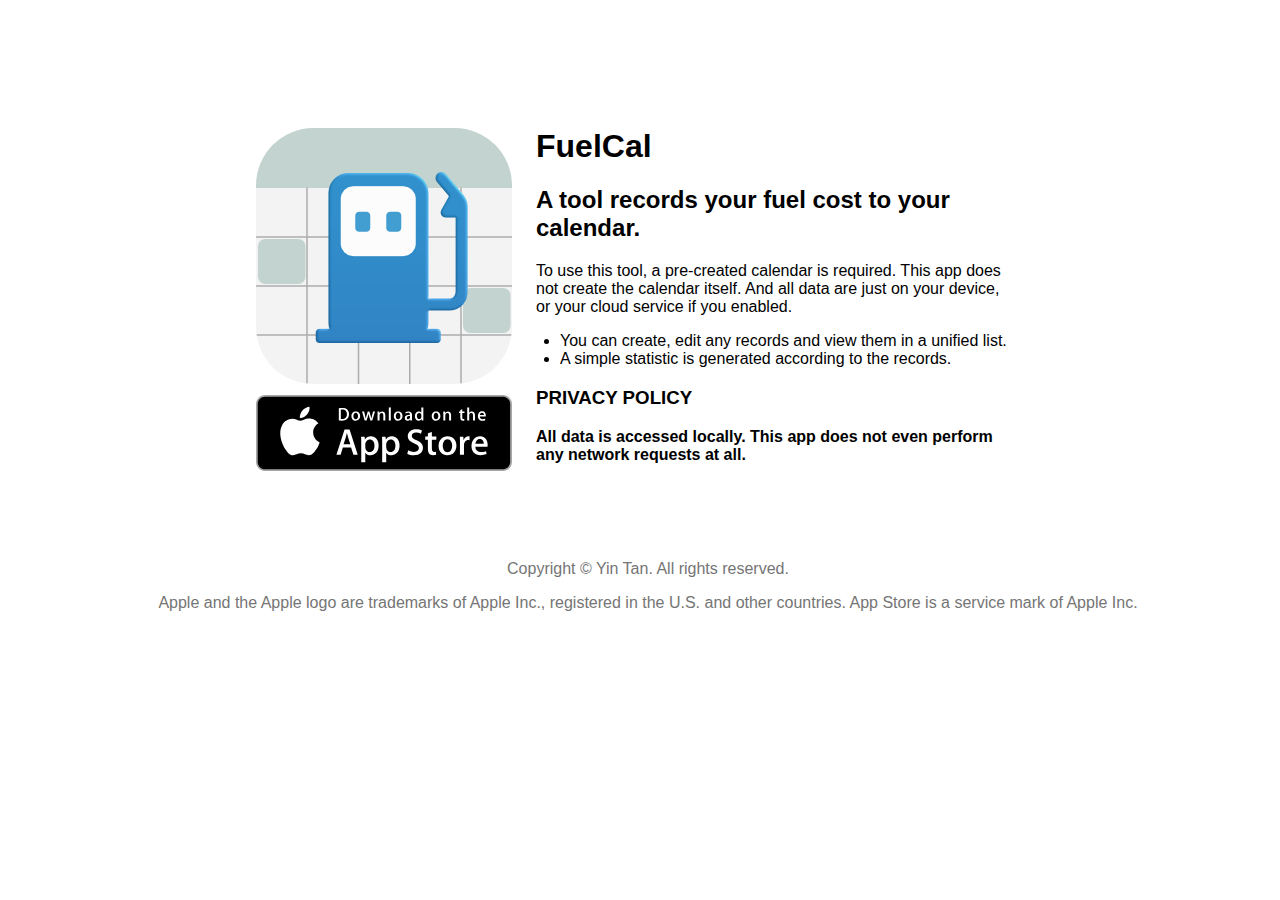
==== index.html @ 86e2b6cc "First commit" ====
<!DOCTYPE html>
<html lang="en-us">
    <head>
        <meta name="viewport" content="width=device-width, initial-scale=1.0" />
        <link rel="stylesheet" href="style.css">
        <title>FuelCal</title>
    </head>
    <body>

        <div class="container">
            <div class="images">
                <div class="logo"></div>
                <a href="https://apps.apple.com/jp/app/onesquare2/id6448364585?l=en"><div class="download_icon"></div></a>
            </div>

            <div class="introduction">
                <h1>FuelCal</h1>
                <h2>A tool records your fuel cost to your calendar.</h2>
                <p>To use this tool, a pre-created calendar is required. This app does not create the calendar itself.
                And all data are just on your device, or your cloud service if you enabled.</p>
                <ul>
                <li>You can create, edit any records and view them in a unified list.</li>
                <li>A simple statistic is generated according to the records.</li>
                </ul>

                <h3>PRIVACY POLICY</h3>
                <p>
                    <b>All data is accessed locally. This app does not even perform any network requests at all.</b>
                </p>
            </div>

        </div>

        <div class="footer">
            <p>Copyright © Yin Tan. All rights reserved.</p>
            <p>Apple and the Apple logo are trademarks of Apple Inc., registered in the U.S. and other countries. App Store is a service mark of Apple Inc.</p>
        </div>

    </body>
</html>
---- style.css ----
body {
    width: 100%;
    height: 100%;
    font-family: -apple-system, 'Helvetica Neue', Helvetica, Arial;
}

.container {
    width: 100%;
    height: 100%;
    margin-top: 10%;
}

.images {
    width: 256px;
    height: 600px;
    right: 60%;
    position: absolute;
}

.logo {
    width: 256px;
    height: 256px;
    position: absolute;
    border-radius:22.5%;
    background-image: url('logo.png');
}

.download_icon {
    width: 100%;
    height: 98px;
    position: relative;
    top: 256px;
    margin: auto;
    background-image: url('Download_on_the_App_Store_Badge_US-UK_135x40.svg');
    background-repeat: no-repeat;
    background-size: 100%;
    background-position: center;
}

.introduction {
    height: 100%;
    width: 40%;
    left: 40%;
    right: 20%;
    position: relative;
}

.footer {
    position: relative;
    width: 100%;
    height: auto;
    top: 0px;
    padding-top: 60px;
    margin: 20px auto;
    text-align: center;
    color: #757575;
}

h1 {
    padding-left: 16px;
    padding-right: 16px;
}

h2 {
    padding-left: 16px;
    padding-right: 16px;
}

h3 {
    padding-left: 16px;
    padding-right: 16px;
}

p {
    padding-left: 16px;
    padding-right: 16px;
}

@media (max-width: 736px) {
    body {
        padding: 0;
        margin: 0;
    }

    .container {
        height: 100%;
        width: 100%;
        padding-top: 0%;
        margin-top: 0;
    }

    .images {
        position: static;
        width: 100%;
        height: 356px;
        margin: auto;
        padding-top: 8%;
        padding-bottom: 6%;
        background-color: #90CAF9;
        border: 1px solid #90CAF9;
    }

    .logo {
        width: 256px;
        height: 256px;
        right: 0;
        left: 0;
        margin-left: auto;
        margin-right: auto;
    }

    .download_icon {
        width: 256px;
        height: 98px;
        position: relative;
        top: 272px;
        background-repeat: no-repeat;
        margin: auto;
    }

    .introduction {
        position: relative;
        width: 100%;
        height: 100%;
        top: 0px;
        left: 0;
        margin-top: 0px;
    }

    .footer {
        padding-top: 12px;
        padding-bottom: 12px;
        margin: 0px;
        background-color: #212121;
        border: 1px solid #212121;
    }
}

@media only screen and (min-device-pixel-ratio: 2),
       only screen and (-webkit-min-device-pixel-ratio: 2) {
    .logo {
        background-image: url('logo_2x.png');
        background-size: 100%;
        background-repeat: no-repeat;
    }
}

@media only screen and (min-device-pixel-ratio: 3),
       only screen and (-webkit-min-device-pixel-ratio: 3) {
    .logo {
        background-image: url('logo_3x.png');
        background-size: 100%;
        background-repeat: no-repeat;
    }
}
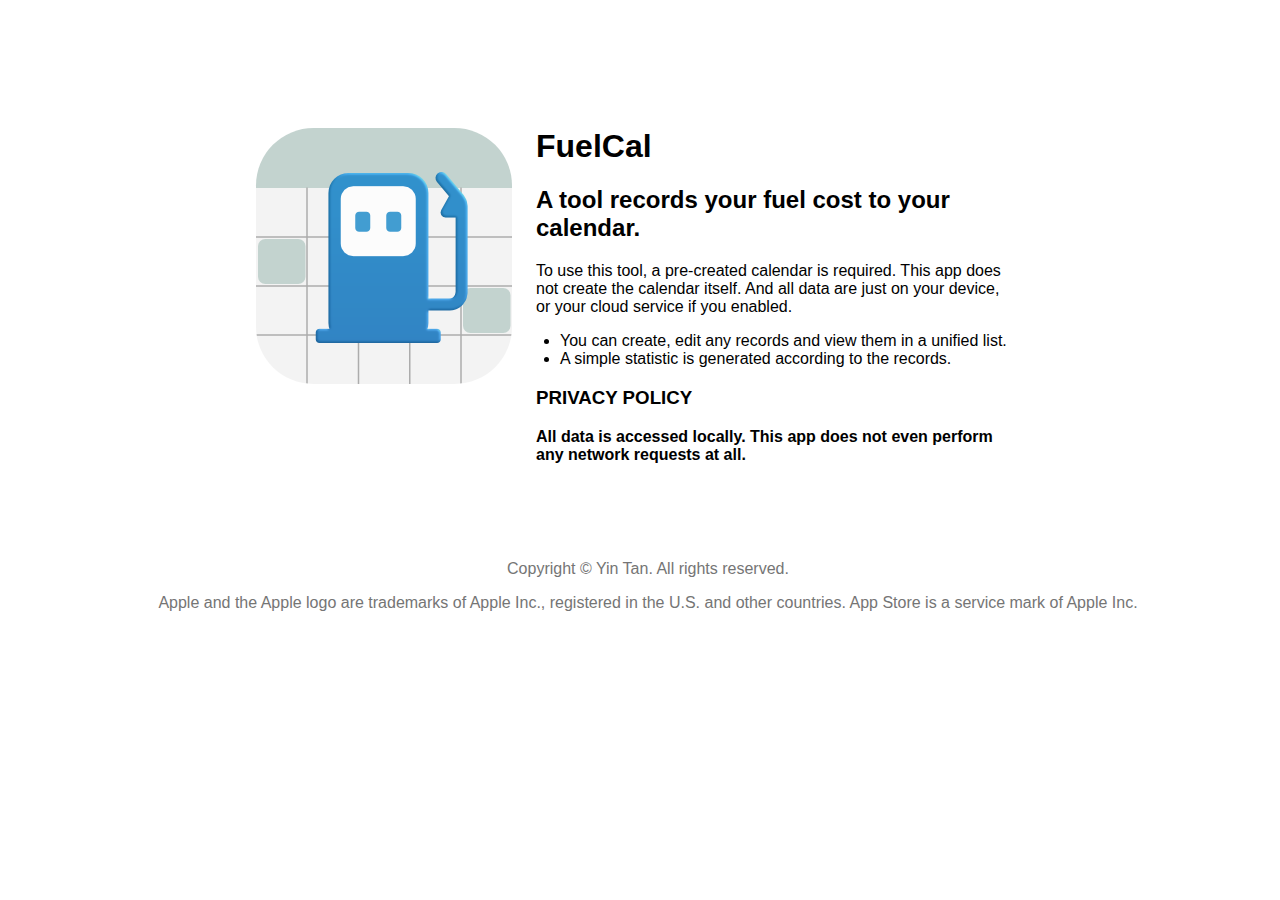
==== commit 4a062691: "Remove download link fow now" ====
--- a/index.html
+++ b/index.html
@@ -10,7 +10,6 @@
         <div class="container">
             <div class="images">
                 <div class="logo"></div>
-                <a href="https://apps.apple.com/jp/app/onesquare2/id6448364585?l=en"><div class="download_icon"></div></a>
             </div>
 
             <div class="introduction">
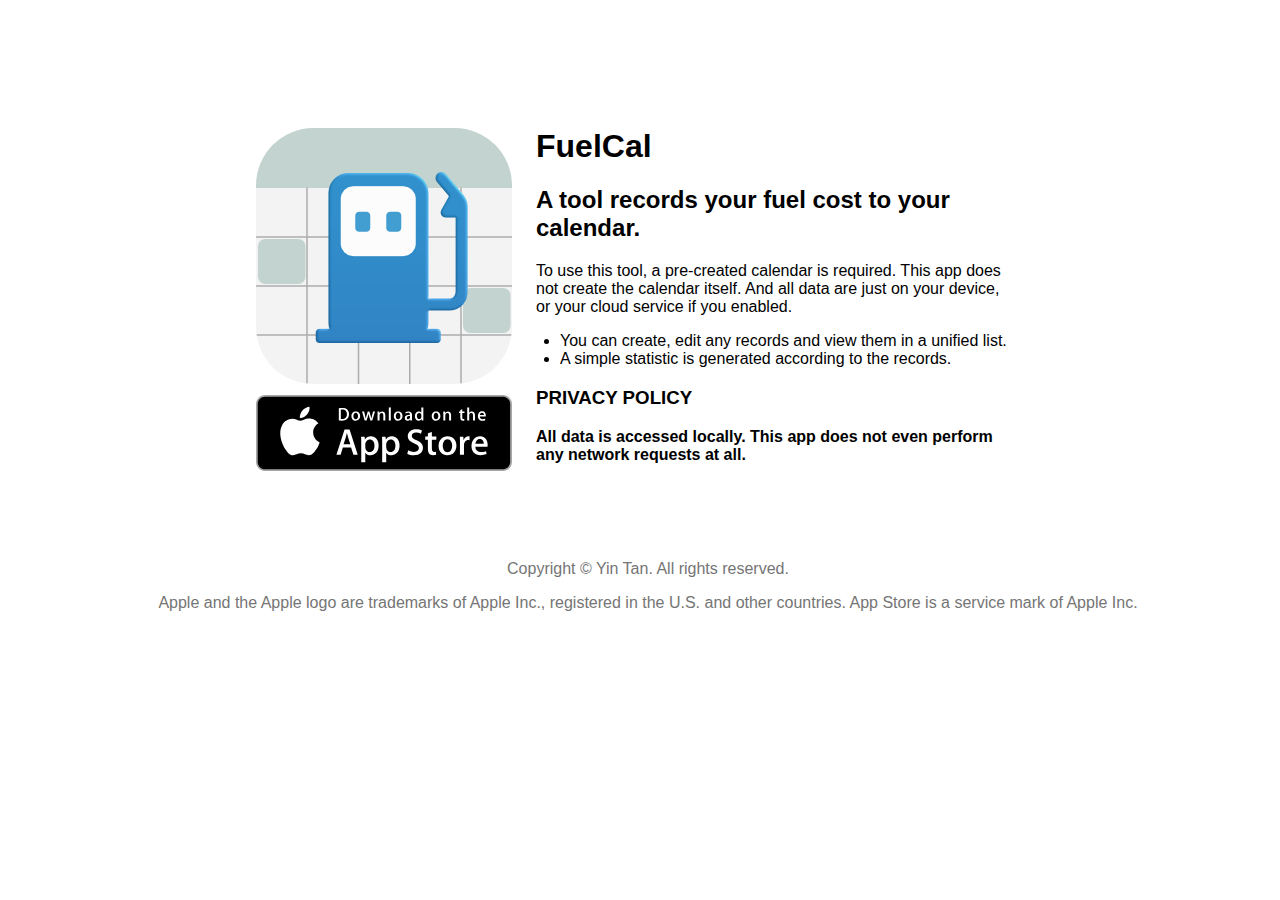
==== commit a2d88ea4: "Add download link" ====
--- a/index.html
+++ b/index.html
@@ -10,6 +10,7 @@
         <div class="container">
             <div class="images">
                 <div class="logo"></div>
+                <a href="https://apps.apple.com/app/fuelcal/id6449151255"><div class="download_icon"></div></a>
             </div>
 
             <div class="introduction">
